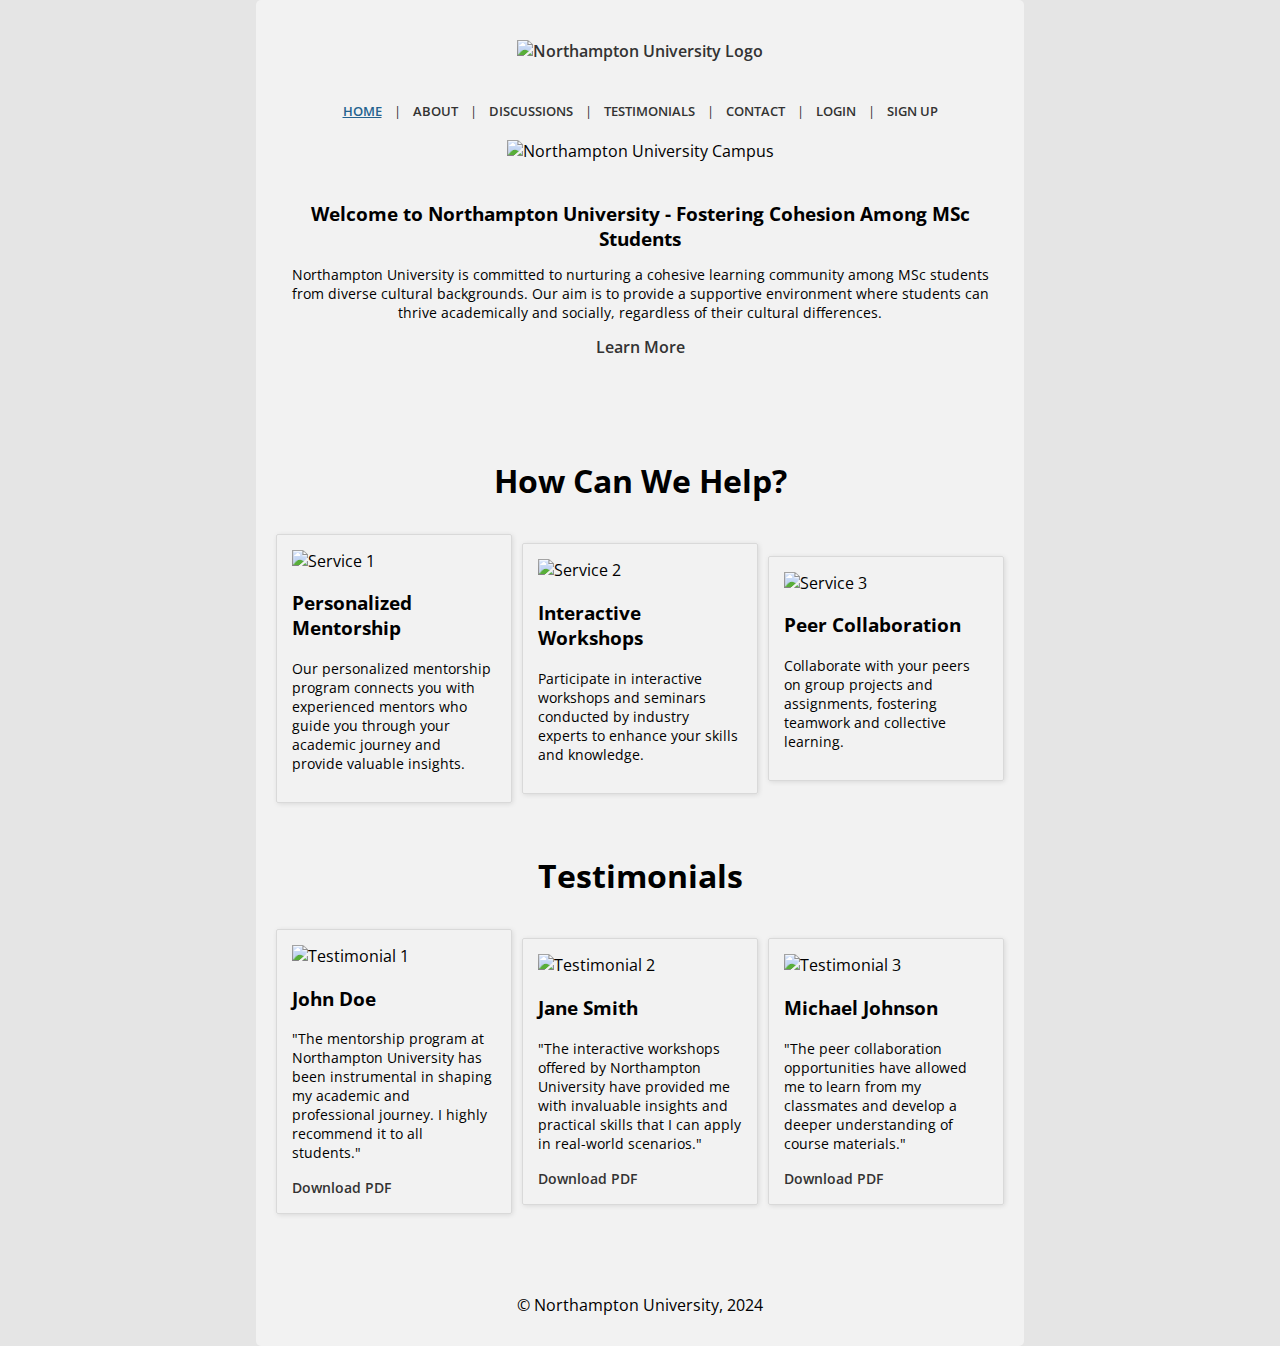
==== index.html @ df12fe84 "Add files via upload" ====
<!DOCTYPE html>
<html lang="en">

<head>
    <meta charset="UTF-8">
    <title>Northampton University - Cohort Cohesion</title>
    <link rel="stylesheet" href="style.css">
</head>

<body>
    <div class="container">
        <header>
            <a href="index.html"><img src="images/logo.png" alt="Northampton University Logo"></a>
        </header>
        <div class="top-nav">
            <a class="active" href="index.html">Home</a><span class="sep">|</span> 
            <a href="about.html">About</a><span class="sep">|</span> 
            <a href="discussions.html">Discussions</a><span class="sep">|</span> 
            <a href="testimonials.html">Testimonials</a><span class="sep">|</span> 
            <a href="contact.html">Contact</a><span class="sep">|</span> 
            <a href="login.html">Login</a><span class="sep">|</span> 
            <a href="signup.html">Sign Up</a>
        </div>
        <div class="banner">
            <img src="images/banner1.jpg" alt="Northampton University Campus" style="width: 100%">
            <div class="banner-abt">
                <h3 style="margin-bottom: 0">Welcome to Northampton University - Fostering Cohesion Among MSc Students</h3>
                <p>Northampton University is committed to nurturing a cohesive learning community among MSc students from diverse cultural backgrounds. Our aim is to provide a supportive environment where students can thrive academically and socially, regardless of their cultural differences.</p>
                <a href="about.html">Learn More</a>
            </div>
        </div>

        <section>
            <h1 style="text-align: center">How Can We Help?</h1>
            <div class="item-container">

                <div class="item">
                    <div class="item-img">
                        <img src="images/m1.jpg" alt="Service 1">
                    </div>
                    <div class="item-con">
                        <h3>Personalized Mentorship</h3>
                        <p>Our personalized mentorship program connects you with experienced mentors who guide you through your academic journey and provide valuable insights.</p>
                    </div>
                </div>
                <div class="item">
                    <div class="item-img">
                        <img src="images/m6.jpg" alt="Service 2">
                    </div>
                    <div class="item-con">
                        <h3>Interactive Workshops</h3>
                        <p>Participate in interactive workshops and seminars conducted by industry experts to enhance your skills and knowledge.</p>
                    </div>
                </div>
                <div class="item">
                    <div class="item-img">
                        <img src="images/m1.jpg" alt="Service 3">
                    </div>
                    <div class="item-con">
                        <h3>Peer Collaboration</h3>
                        <p>Collaborate with your peers on group projects and assignments, fostering teamwork and collective learning.</p>
                    </div>
                </div>
            </div>

            <h1 style="text-align: center">Testimonials</h1>
            <div class="item-container">

                <div class="item">
                    <div class="item-img">
                        <img src="images/m6.jpg" alt="Testimonial 1">
                    </div>
                    <div class="item-con">
                        <h3>John Doe</h3>
                        <p>"The mentorship program at Northampton University has been instrumental in shaping my academic and professional journey. I highly recommend it to all students."</p>
                        <a href="pdf/testimonial1.pdf" download>Download PDF</a>
                    </div>
                </div>
                <div class="item">
                    <div class="item-img">
                        <img src="images/m1.jpg" alt="Testimonial 2">
                    </div>
                    <div class="item-con">
                        <h3>Jane Smith</h3>
                        <p>"The interactive workshops offered by Northampton University have provided me with invaluable insights and practical skills that I can apply in real-world scenarios."</p>
                        <a href="pdf/testimonial2.pdf" download>Download PDF</a>
                    </div>
                </div>
                <div class="item">
                    <div class="item-img">
                        <img src="images/m6.jpg" alt="Testimonial 3">
                    </div>
                    <div class="item-con">
                        <h3>Michael Johnson</h3>
                        <p>"The peer collaboration opportunities have allowed me to learn from my classmates and develop a deeper understanding of course materials."</p>
                        <a href="pdf/testimonial3.pdf" download>Download PDF</a>
                    </div>
                </div>
            </div>
        </section>
        <footer>
            &copy; Northampton University, 2024
        </footer>
    </div>
</body>

</html>
---- style.css ----
@import url('https://fonts.googleapis.com/css2?family=Open+Sans:wght@300;600;700&display=swap');
body {
    padding: 0;
    margin: 0;
    background-color: #fff;
    font-family: 'Open Sans', sans-serif;
    background: rgba(0,0,0,0.1)
}

header{
    text-align: center;
    padding: 20px 0;

}
header img{
    width: 400px;
}
nav{
    margin: 0
}

.top-nav{
    display: flex;
    justify-content: center;
    padding: 20px 0;
}
.top-nav a{
    text-transform: uppercase;
    font-size: 13px;
}
.sep{
    padding: 0 12px;
    color: #333;
    font-size: 13px;
}
.active{
    color: #24628f !important;
    text-decoration: underline
}
h1{
    padding: 10px 0
}
p{
    font-size: 14px
}
section{
    padding: 50px 0;
}
.container{
    margin: 0 20%;
    padding: 0 20px;
    background: #fff
}
.item-container{
    display: flex;
    align-items: center;
    justify-content: space-between;
    padding: 0 0 20px 0;
}
.item{
    width: 28%;
    border: 1px solid rgba(0,0,0,0.1);
    box-shadow: 1px 1px 5px rgba(0,0,0,0.1);
    border-radius: 2px;
    padding: 15px;

    align-items: center;
}

.item-img img{
    width: 100%;
}
.item-con a{
    font-size: 14px;
}
.banner{
    text-align: center
}
.banner-abt{
    padding: 20px 0
}
.content-wrapper{
    display: flex;
    justify-content: space-between;
}
.content-img img{
    width: 500px
}
.content-img {
    padding-right: 50px
}
.content-outer{
    width: 70%;
    margin: 0 auto;
}
.content-con p{
    text-align: justify;
    margin: 0 !important
}
a{
    text-decoration: none;
    font-weight: 600;
    color: #333
}
a:hover{
    text-decoration: underline;
    color: #24628f;
}
form{
    margin: 40px 0;
}
textarea{
    width: 98%;
    border-radius: 5px;
    padding: 15px;
        
}
.btn{
    padding: 5px 10px;
    cursor: pointer
}
.banner-justify{
    text-align: justify
}
.banner-left{
    text-align: left
}
input[type=text],input[type=email], select, textarea {
  width: 100%;
  padding: 12px;
  border: 1px solid #ccc;
  border-radius: 4px;
  box-sizing: border-box;
  margin-top: 6px;
  margin-bottom: 16px;
  resize: vertical;
}

input[type=submit] {
  background-color: #24628f;
  color: white;
  padding: 12px 20px;
  border: none;
  border-radius: 4px;
  cursor: pointer;
}

input[type=submit]:hover {
  background-color: steelblue;
}
.flex-disp{
    display: flex;
    justify-content: center
}
.flex-disp img, .left{
    width: 50% !important;
    padding: 0 20px;
}
.elearn-disp{
    padding: 20px 0;
}
.container {
  border-radius: 5px;
  background-color: #f2f2f2;
  padding: 20px;
}

footer{
    color: #000;
    text-align: center;
    padding: 10px;
    clear: both;
}
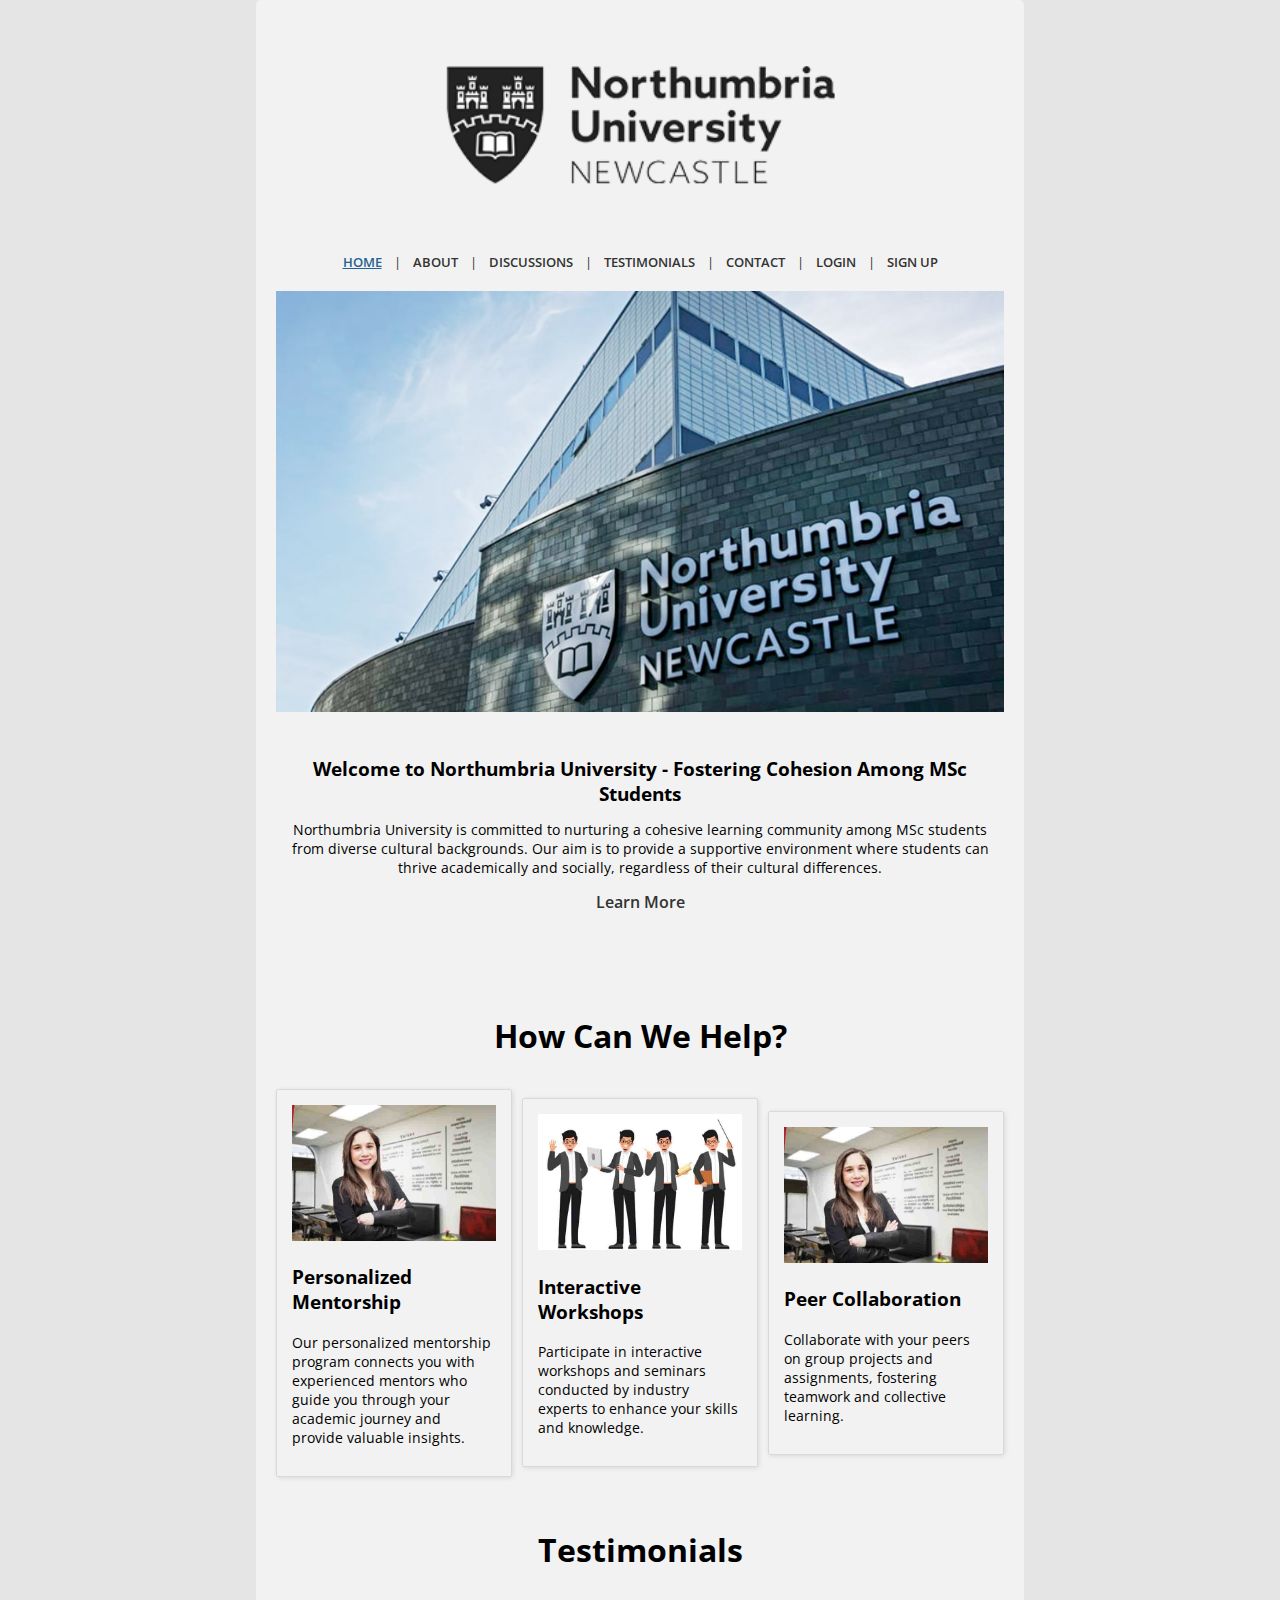
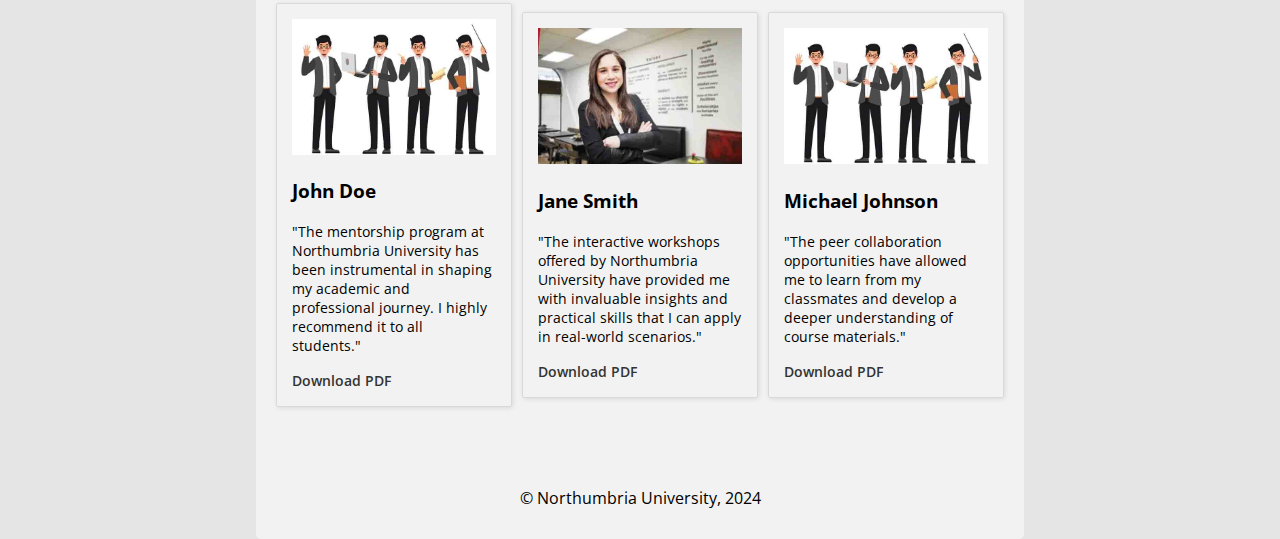
==== commit 110684ff: "Add files via upload" ====
--- a/index.html
+++ b/index.html
@@ -3,14 +3,14 @@
 
 <head>
     <meta charset="UTF-8">
-    <title>Northampton University - Cohort Cohesion</title>
+    <title>Northumbria University - Cohort Cohesion</title>
     <link rel="stylesheet" href="style.css">
 </head>
 
 <body>
     <div class="container">
         <header>
-            <a href="index.html"><img src="images/logo.png" alt="Northampton University Logo"></a>
+            <a href="index.html"><img src="images/logo.png" alt="Northumbria University Logo"></a>
         </header>
         <div class="top-nav">
             <a class="active" href="index.html">Home</a><span class="sep">|</span> 
@@ -22,10 +22,10 @@
             <a href="signup.html">Sign Up</a>
         </div>
         <div class="banner">
-            <img src="images/banner1.jpg" alt="Northampton University Campus" style="width: 100%">
+            <img src="images/banner1.jpg" alt="Northumbria University Campus" style="width: 100%">
             <div class="banner-abt">
-                <h3 style="margin-bottom: 0">Welcome to Northampton University - Fostering Cohesion Among MSc Students</h3>
-                <p>Northampton University is committed to nurturing a cohesive learning community among MSc students from diverse cultural backgrounds. Our aim is to provide a supportive environment where students can thrive academically and socially, regardless of their cultural differences.</p>
+                <h3 style="margin-bottom: 0">Welcome to Northumbria University - Fostering Cohesion Among MSc Students</h3>
+                <p>Northumbria University is committed to nurturing a cohesive learning community among MSc students from diverse cultural backgrounds. Our aim is to provide a supportive environment where students can thrive academically and socially, regardless of their cultural differences.</p>
                 <a href="about.html">Learn More</a>
             </div>
         </div>
@@ -72,7 +72,7 @@
                     </div>
                     <div class="item-con">
                         <h3>John Doe</h3>
-                        <p>"The mentorship program at Northampton University has been instrumental in shaping my academic and professional journey. I highly recommend it to all students."</p>
+                        <p>"The mentorship program at Northumbria University has been instrumental in shaping my academic and professional journey. I highly recommend it to all students."</p>
                         <a href="pdf/testimonial1.pdf" download>Download PDF</a>
                     </div>
                 </div>
@@ -82,7 +82,7 @@
                     </div>
                     <div class="item-con">
                         <h3>Jane Smith</h3>
-                        <p>"The interactive workshops offered by Northampton University have provided me with invaluable insights and practical skills that I can apply in real-world scenarios."</p>
+                        <p>"The interactive workshops offered by Northumbria University have provided me with invaluable insights and practical skills that I can apply in real-world scenarios."</p>
                         <a href="pdf/testimonial2.pdf" download>Download PDF</a>
                     </div>
                 </div>
@@ -99,7 +99,7 @@
             </div>
         </section>
         <footer>
-            &copy; Northampton University, 2024
+            &copy; Northumbria University, 2024
         </footer>
     </div>
 </body>
--- a/style.css
+++ b/style.css
@@ -136,7 +136,7 @@
   resize: vertical;
 }
 
-input[type=submit] {
+input[type=submit], .link-btn {
   background-color: #24628f;
   color: white;
   padding: 12px 20px;
@@ -144,9 +144,14 @@
   border-radius: 4px;
   cursor: pointer;
 }
-
-input[type=submit]:hover {
+.link-btn{
+    display: block;
+    text-align: center;
+}
+input[type=submit]:hover, .link-btn:hover {
   background-color: steelblue;
+  text-decoration: none;
+  color: #fff;
 }
 .flex-disp{
     display: flex;
@@ -170,4 +175,11 @@
     text-align: center;
     padding: 10px;
     clear: both;
+}
+.nav-links li{
+    display: inline;
+    margin-right: 20px;
+}
+.brandlogo img{
+    width: 200px;
 }